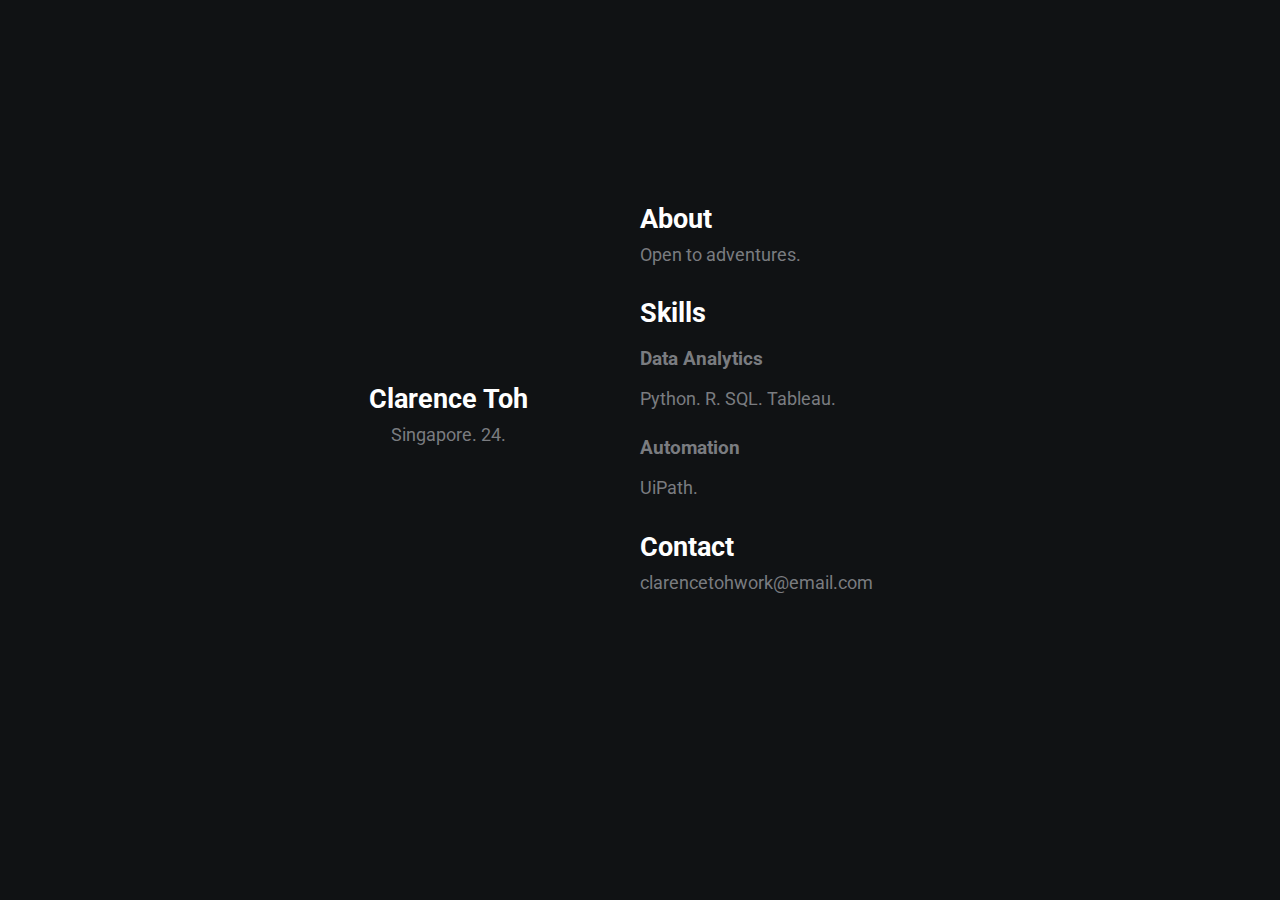
==== index.html @ 2c916ee2 "update" ====
<!DOCTYPE html>
<html lang="en">
<head>
    <meta charset="UTF-8">
    <meta name="viewport" content="width=device-width, initial-scale=1.0">
    <meta http-equiv="X-UA-Compatible" content="ie=edge">
    <link rel="stylesheet" href="https://use.fontawesome.com/releases/v5.4.1/css/all.css" integrity="sha384-5sAR7xN1Nv6T6+dT2mhtzEpVJvfS3NScPQTrOxhwjIuvcA67KV2R5Jz6kr4abQsz" crossorigin="anonymous">
    <link rel="stylesheet" href="style.css">
    <style>
        { cursor: url('cursor.png'), auto;}
    </style>
    <title>Clarence Toh</title>
</head>
<body>
    <div class="grid-2">
        <div class="section-1">
            <i class="fas fa-code fa-5x white"></i>
            <h2>Clarence Toh</h2>
            <p>Singapore. 24.</p>
            <a href="https://www.linkedin.com/in/clarencetoh/"><i class="fab fa-linkedin"></i></a>
            <a href="https://github.com/ClarenceToh"><i class="fab fa-github"></i></a>
            <a href="https://medium.com/@clarencetoh"><i class="fab fa-medium"></i></a>
        </div>
        <div class="section-2">
            <h2>About</h2>
            <p>
                Open to adventures. 
            </p>
            <h2>Skills</h2>
            <div class="section-3">
                <h3>Data Analytics</h3>
                    <p>
                        Python. R. SQL. Tableau.
                    </p>
                <h3>Automation</h3>
                    <p>
                        UiPath.
                    </p>
            </div>
            <h2>Contact</h2>
            <p>clarencetohwork@email.com</p>
        </div>
    </div>
</body>
</html>
---- style.css ----
/* global */
@import url('https://fonts.googleapis.com/css?family=Roboto');


.grid-2{
    display: grid;
    grid-template-columns: repeat(2,1fr);
}

body{
    margin: 0;
    padding: 0;
    font-family: 'Roboto', sans-serif;
    background-color: #101214;
    color: #7A7C80;

}

h2,.white{
    color: #fff;
}

a{
    color: #7A7C80;
    text-decoration: none;
}
/* section 1 */
.section-1{
    padding-top: 40vh;
    padding-left: 20vw;
    text-align: center;

}

.section-1 p{
    font-size: 1.1rem;
    padding-bottom: 10px;
    margin:0;
}

.section-1 h2{
    font-size: 1.7rem;
    margin-bottom: 10px;
}

.section-1 a{
    font-size: 1.5rem;
    padding: 10px;
}
/* section 2 */
.section-2{
    padding-top: 20vh;
    width: 70%;
}

.section-2 h2{
    font-size: 1.7rem;
    margin-bottom: 10px;
}

.section-2 p{
    font-size: 1.1rem;
    padding-bottom: 10px;
    margin:0;
}

.section-2 a{
    display: block;
    padding: 5px;
    font-size: 1.2rem;
    padding-left: 0;
    width: 100px;
}
/* animations / utilities */
.section-2 a:hover{
    font-size: 1.3rem;
    color: #fff;
    cursor: pointer;
    transition: 0.2s;
}

.section-1 a:hover{
    color: #fff;
    cursor: pointer;
    transition: 0.3s;
}

.white:hover{
    position: relative;
    padding-left: 10px;
}

/* media queres */
@media(max-width:780px){
    .grid-2{
        grid-template-columns: 1fr;
    }
    .section-1{
        padding:0;
        padding-top: 5rem;
    }
    .section-2{
        padding: 0;
        padding-left: 1.5rem;
        padding-top: 2rem;
    }
}
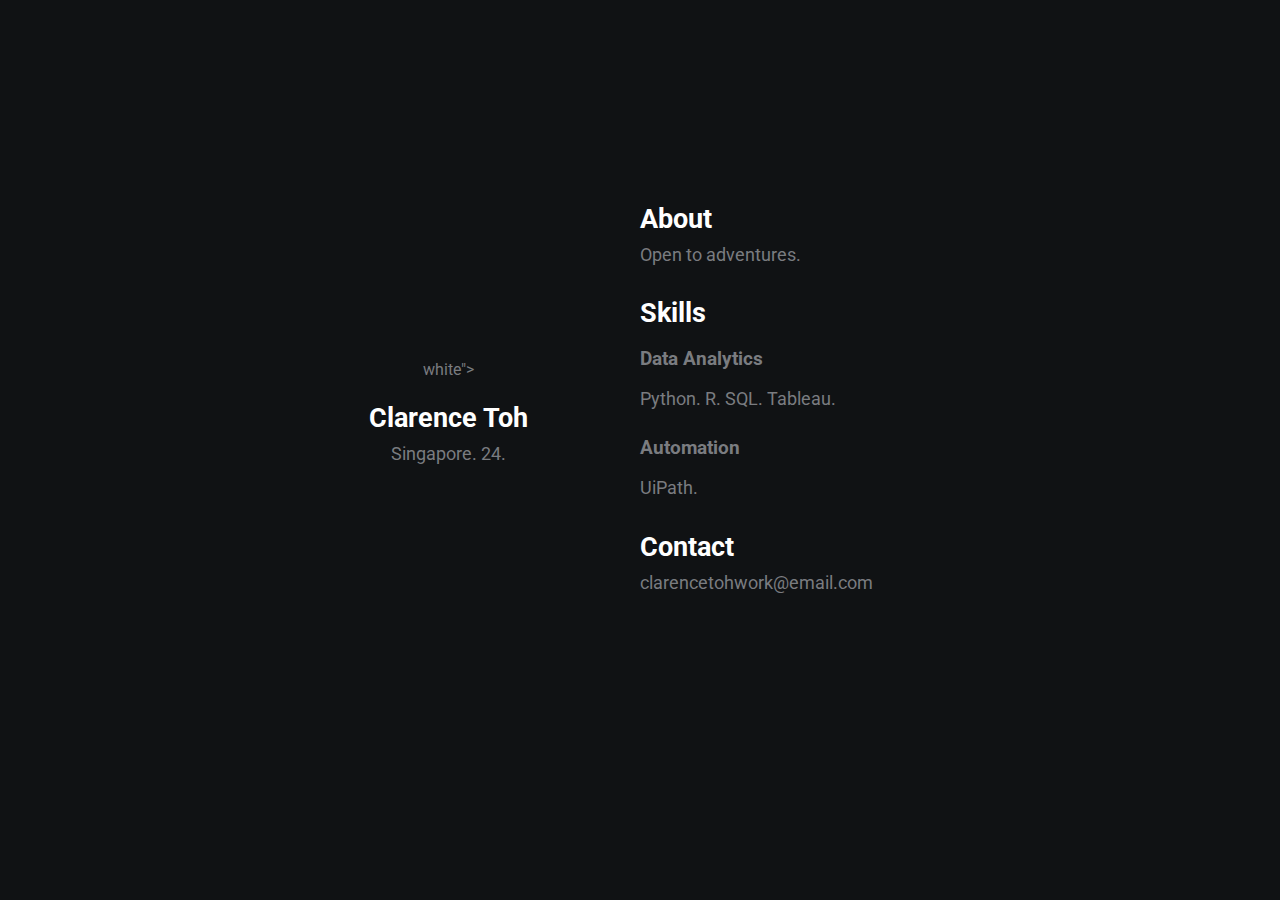
==== commit efec1335: "Update index.html" ====
--- a/index.html
+++ b/index.html
@@ -1,20 +1,21 @@
 <!DOCTYPE html>
 <html lang="en">
+<style>
+    { cursor: url('cursor.png'), auto;}
+</style>
 <head>
     <meta charset="UTF-8">
     <meta name="viewport" content="width=device-width, initial-scale=1.0">
     <meta http-equiv="X-UA-Compatible" content="ie=edge">
     <link rel="stylesheet" href="https://use.fontawesome.com/releases/v5.4.1/css/all.css" integrity="sha384-5sAR7xN1Nv6T6+dT2mhtzEpVJvfS3NScPQTrOxhwjIuvcA67KV2R5Jz6kr4abQsz" crossorigin="anonymous">
     <link rel="stylesheet" href="style.css">
-    <style>
-        { cursor: url('cursor.png'), auto;}
-    </style>
+
     <title>Clarence Toh</title>
 </head>
 <body>
     <div class="grid-2">
         <div class="section-1">
-            <i class="fas fa-code fa-5x white"></i>
+            <i class="fas fa-omega white"></i> white"></i>
             <h2>Clarence Toh</h2>
             <p>Singapore. 24.</p>
             <a href="https://www.linkedin.com/in/clarencetoh/"><i class="fab fa-linkedin"></i></a>
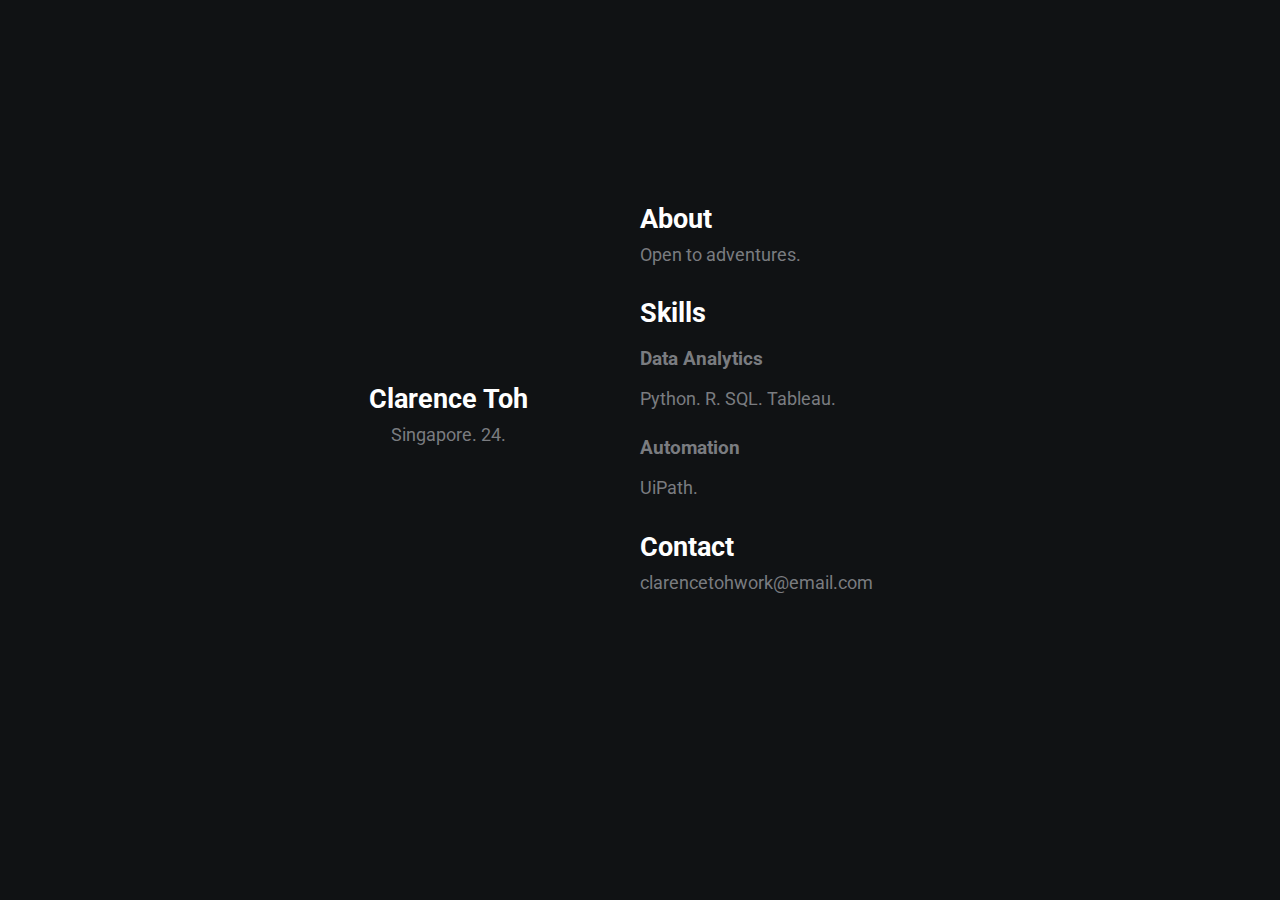
==== commit 73e89215: "Update index.html" ====
--- a/index.html
+++ b/index.html
@@ -15,7 +15,7 @@
 <body>
     <div class="grid-2">
         <div class="section-1">
-            <i class="fas fa-omega white"></i> white"></i>
+            <i class="fas fa-omega white"></i>
             <h2>Clarence Toh</h2>
             <p>Singapore. 24.</p>
             <a href="https://www.linkedin.com/in/clarencetoh/"><i class="fab fa-linkedin"></i></a>
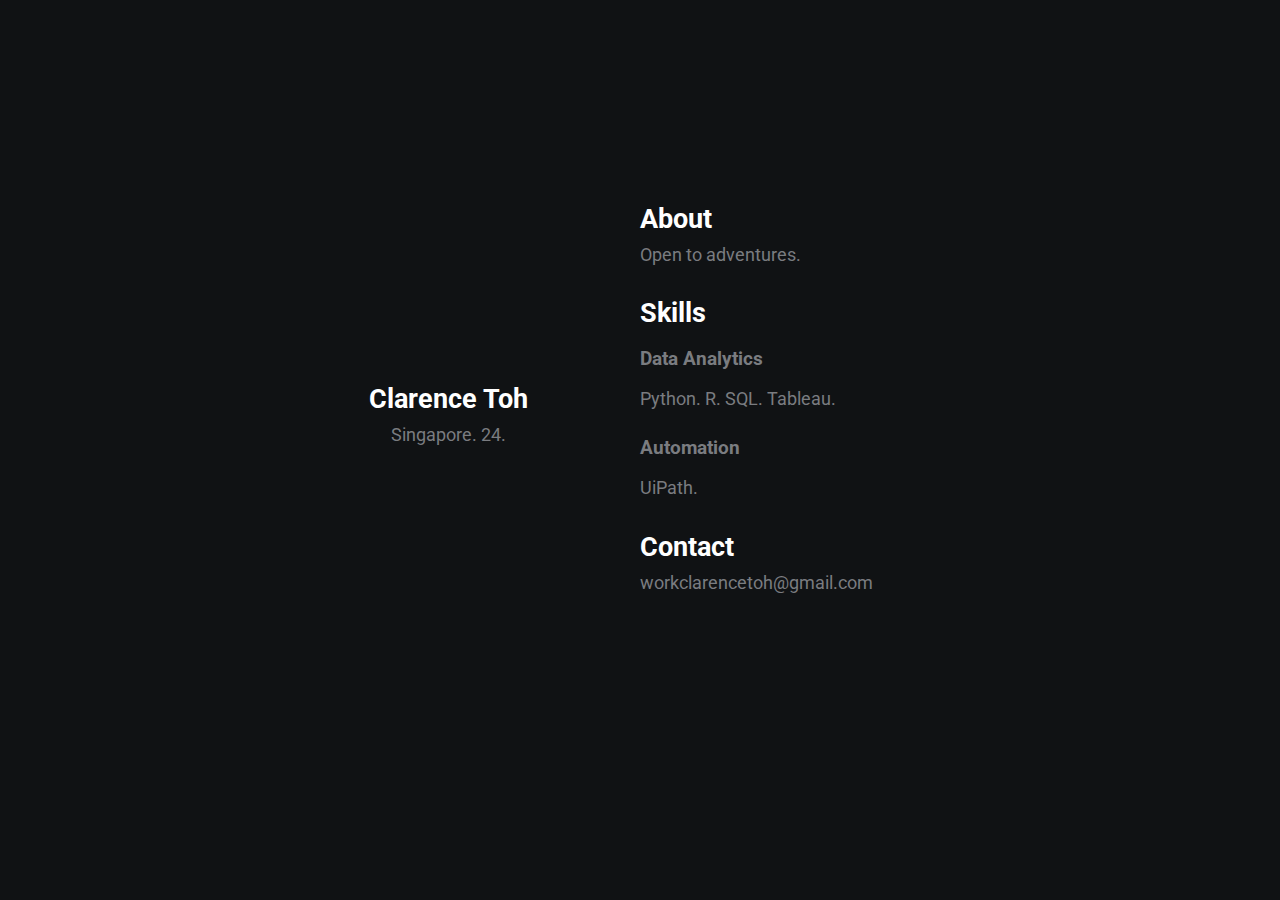
==== commit 46d22f55: "Update index.html" ====
--- a/index.html
+++ b/index.html
@@ -15,7 +15,7 @@
 <body>
     <div class="grid-2">
         <div class="section-1">
-            <i class="fas fa-omega white"></i>
+            <i class="fas fa-male w3-xxlarge"></i>
             <h2>Clarence Toh</h2>
             <p>Singapore. 24.</p>
             <a href="https://www.linkedin.com/in/clarencetoh/"><i class="fab fa-linkedin"></i></a>
@@ -39,7 +39,7 @@
                     </p>
             </div>
             <h2>Contact</h2>
-            <p>clarencetohwork@email.com</p>
+            <p>workclarencetoh@gmail.com</p>
         </div>
     </div>
 </body>
